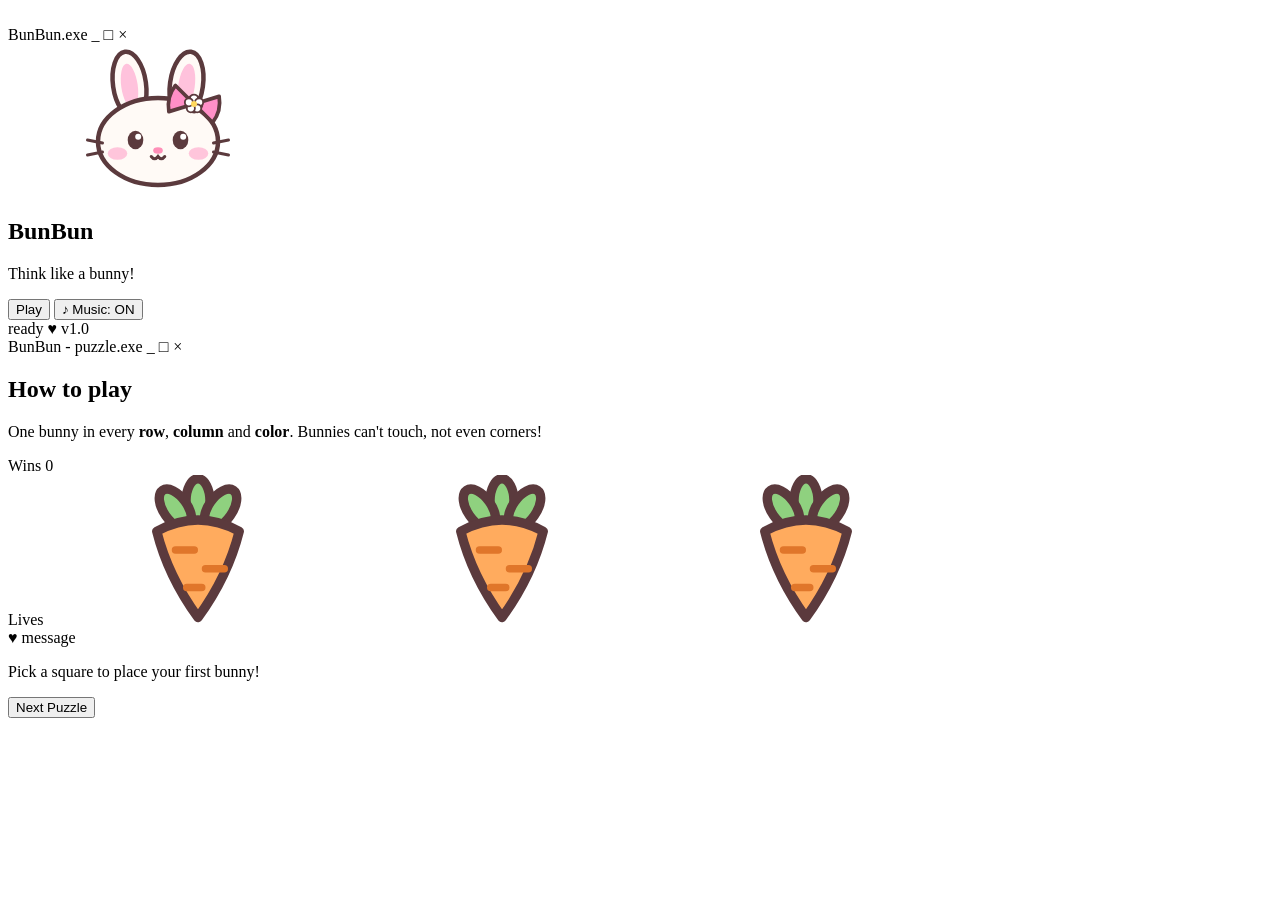
==== bunbun-puzzle.html @ 96a0d4f7 "Upload BunBun puzzle game" ====
<!DOCTYPE html>
<html lang="en">
<head>
    <!-- Use UTF-8 so symbols like ♥ and ♪ display correctly -->
    <meta charset="UTF-8">

    <!-- Makes the page scale properly on phones and tablets -->
    <meta name="viewport" content="width=device-width, initial-scale=1.0, viewport-fit=cover">

    <title>BunBun</title>

    <!-- Load the fonts used by the game -->
    <link rel="preconnect" href="https://fonts.googleapis.com">
    <link rel="preconnect" href="https://fonts.gstatic.com" crossorigin>
    <link
        href="https://fonts.googleapis.com/css2?family=Nunito:wght@600;800&family=Pixelify+Sans:wght@500;700&display=swap"
        rel="stylesheet"
    >
    <link 
        href="https://fonts.googleapis.com/css2?family=Baloo+2:wght@500;600;700&display=swap" 
        rel="stylesheet"
    >

    <link rel="stylesheet" href="bunny-puzzle.css">

</head>

<body>

    <!-- Reusable SVG drawings (provided by Claude). -->
    <svg class="sprites" width="0" height="0" aria-hidden="true" focusable="false">
        <defs>

            <!-- Reusable bunny drawing. -->
            <symbol id="bunny" viewBox="0 0 100 100">

                <!-- Bunny ears -->
                <ellipse
                    cx="31" cy="27" rx="11" ry="22"
                    transform="rotate(-8 31 27)"
                    fill="#fffaf6"
                    stroke="#5b3a3d"
                    stroke-width="3"
                />

                <ellipse
                    cx="69" cy="27" rx="11" ry="22"
                    transform="rotate(8 69 27)"
                    fill="#fffaf6"
                    stroke="#5b3a3d"
                    stroke-width="3"
                />

                <!-- Pink inner ears -->
                <ellipse
                    cx="31" cy="28" rx="5.5" ry="15"
                    transform="rotate(-8 31 28)"
                    fill="#ffc2dc"
                />

                <ellipse
                    cx="69" cy="28" rx="5.5" ry="15"
                    transform="rotate(8 69 28)"
                    fill="#ffc2dc"
                />

                <!-- Bunny head -->
                <ellipse
                    cx="50" cy="65" rx="40" ry="29"
                    fill="#fffaf6"
                    stroke="#5b3a3d"
                    stroke-width="3"
                />

                <!-- Pink cheeks -->
                <ellipse
                    cx="23" cy="73" rx="6.5" ry="4.2"
                    fill="#ffb3d1"
                    opacity=".75"
                />

                <ellipse
                    cx="77" cy="73" rx="6.5" ry="4.2"
                    fill="#ffb3d1"
                    opacity=".75"
                />

                <!-- Whiskers -->
                <path
                    d="M13 66 L3 64 M13 72 L3 74 M87 66 L97 64 M87 72 L97 74"
                    stroke="#5b3a3d"
                    stroke-width="2"
                    stroke-linecap="round"
                    fill="none"
                />

                <!-- Eyes -->
                <ellipse
                    cx="35" cy="64" rx="5.2" ry="6.2"
                    fill="#5b3a3d"
                />

                <ellipse
                    cx="65" cy="64" rx="5.2" ry="6.2"
                    fill="#5b3a3d"
                />

                <!-- White highlights in the eyes -->
                <circle cx="36.8" cy="61.8" r="2" fill="#fff" />
                <circle cx="66.8" cy="61.8" r="2" fill="#fff" />

                <!-- Nose -->
                <ellipse
                    cx="50" cy="71" rx="3.2" ry="2.2"
                    fill="#ff8fb8"
                />

                <!-- Mouth -->
                <path
                    d="M45.5 75 q2.25 3 4.5 0 q2.25 3 4.5 0"
                    stroke="#5b3a3d"
                    stroke-width="2"
                    stroke-linecap="round"
                    fill="none"
                />

                <!-- Bow 
                This is a CSS variable, so JavaScript or CSS can
                change the bunny's bow color later.
                -->
                <g
                    transform="translate(74 40) rotate(14)"
                    stroke="#5b3a3d"
                    stroke-width="2.5"
                    stroke-linejoin="round"
                >
                    <path
                        d="M0 0 L-15 -9 Q-19 0 -15 9 Z"
                        fill="var(--bow, #ff8fc7)"
                    />

                    <path
                        d="M0 0 L15 -9 Q19 0 15 9 Z"
                        fill="var(--bow, #ff8fc7)"
                    />

                    <circle
                        r="5"
                        fill="var(--bow, #ff8fc7)"
                    />
                </g>

                <!-- Small flower on the bow -->
                <g
                    transform="translate(74 40)"
                    stroke="#5b3a3d"
                    stroke-width="1.2"
                >
                    <circle cx="0" cy="-3.6" r="2.7" fill="#fff" />
                    <circle cx="3.4" cy="-1.1" r="2.7" fill="#fff" />
                    <circle cx="2.1" cy="2.9" r="2.7" fill="#fff" />
                    <circle cx="-2.1" cy="2.9" r="2.7" fill="#fff" />
                    <circle cx="-3.4" cy="-1.1" r="2.7" fill="#fff" />

                    <!-- Flower center -->
                    <circle r="2" fill="#ffd85e" stroke="none" />
                </g>
            </symbol>

            <!-- Reusable carrot drawing. Used for player lives. -->
            <symbol id="carrot" viewBox="0 0 40 40">

                <!-- Carrot leaves -->
                <g
                    fill="#8fd17f"
                    stroke="#5b3a3d"
                    stroke-width="2.5"
                    stroke-linejoin="round"
                >
                    <ellipse cx="20" cy="7" rx="3.2" ry="6" />
                    <ellipse
                        cx="14" cy="9" rx="3.2" ry="6"
                        transform="rotate(-35 14 9)"
                    />
                    <ellipse
                        cx="26" cy="9" rx="3.2" ry="6"
                        transform="rotate(35 26 9)"
                    />
                </g>

                <!-- Orange carrot -->
                <path
                    d="M9 15 Q20 9 31 15 Q28 27 20 38 Q12 27 9 15 Z"
                    fill="#ffab5e"
                    stroke="#5b3a3d"
                    stroke-width="2.5"
                    stroke-linejoin="round"
                />

                <!-- Lines on the carrot -->
                <path
                    d="M14 20 h5 M22 25 h5 M17 30 h4"
                    stroke="#e0762a"
                    stroke-width="2"
                    stroke-linecap="round"
                    fill="none"
                />
            </symbol>

        </defs>
    </svg>


    <main id="app">

        <!-- ==================== TITLE SCREEN ==================== -->
        <!--
            The JavaScript should hide this screen when the player
            clicks Play and show the game screen instead.
        -->
        <section id="title-screen" class="screen">

            <div class="window title-window">

                <!-- Fake computer-style title bar -->
                <div class="title-bar">
                    <span class="title-bar-text">BunBun.exe</span>

                    <!-- Decorative window buttons (provided by Claude). -->
                    <span class="title-bar-buttons" aria-hidden="true">
                        <i>_</i>
                        <i>&#9633;</i>
                        <i>&times;</i>
                    </span>
                </div>


                <div class="window-body title-body">

                    <!-- Bunny displayed on the title screen -->
                    <div class="bunny-sticker">
                        <svg
                            class="bunny"
                            role="img"
                            aria-label="BunBun the bunny"
                        >
                            <use href="#bunny"></use>
                        </svg>
                    </div>


                    <!-- Game title and main menu buttons -->
                    <div class="title-content">

                        <h1 class="game-title">BunBun</h1>

                        <p class="tagline">Think like a bunny!</p>


                        <div class="button-stack">

                            <!-- JavaScript will start the game when clicked. -->
                            <button
                                id="play-button"
                                class="btn btn-primary btn-play"
                                type="button"
                            >
                                Play
                            </button>

                            <!-- JavaScript can toggle the music on/off. -->
                            <button
                                id="music-button"
                                class="btn btn-soft"
                                type="button"
                            >
                                &#9834; Music: ON
                            </button>

                        </div>
                    </div>

                </div>


                <!-- Small status bar at the bottom of the window -->
                <div class="status-bar" aria-hidden="true">
                    <span>ready &#9829;</span>
                    <span>v1.0</span>
                </div>

            </div>

        </section>


        <!-- ==================== GAME SCREEN ==================== -->
        <!--
            "is-hidden" hides this screen when the page first loads.

            JavaScript will remove "is-hidden" when Play is clicked.
        -->
        <section id="game-screen" class="screen is-hidden">

            <div class="window game-window">

                <!-- Game window title bar -->
                <div class="title-bar">
                    <span class="title-bar-text">BunBun - puzzle.exe</span>

                    <span class="title-bar-buttons" aria-hidden="true">
                        <i>_</i>
                        <i>&#9633;</i>
                        <i>&times;</i>
                    </span>
                </div>

                
                <div class="window-body game-body">

                    <!-- ==================== GAME HEADER ==================== -->
                    <div class="game-header">

                        <!-- Instructions for the player -->
                        <div
                            id="instructions"
                            class="panel instructions"
                        >
                            <h2 class="panel-title">How to play</h2>

                            <p>
                                One bunny in every
                                <strong>row</strong>,
                                <strong>column</strong>
                                and <strong>color</strong>.
                                Bunnies can't touch, not even corners!
                            </p>
                        </div>


                        <!-- Player statistics -->
                        <div id="game-info" class="panel stats">

                            <!-- Number of puzzles/wins completed -->
                            <div class="stat">
                                <span class="stat-label">Wins</span>
                                <span
                                    id="win-count"
                                    class="stat-value"
                                >
                                    0
                                </span>
                            </div>


                            <!-- Player's remaining lives -->
                            <div class="stat">
                                <span class="stat-label">Lives</span>

                                <span
                                    id="lives"
                                    class="lives"
                                    aria-label="3 lives left"
                                >
                                    <!--
                                        Each carrot represents one life.

                                        JavaScript can add the "lost" class
                                        to a carrot when the player loses a life.
                                    -->
                                    <svg class="carrot">
                                        <use href="#carrot"></use>
                                    </svg>

                                    <svg class="carrot">
                                        <use href="#carrot"></use>
                                    </svg>

                                    <svg class="carrot">
                                        <use href="#carrot"></use>
                                    </svg>
                                </span>
                            </div>

                        </div>

                    </div>


                    <!-- ==================== PUZZLE BOARD ==================== -->
                    <!--
                        A 5x5 board, 25 cells total.

                        data-row and data-col tell JavaScript where each
                        cell is located on the board.
                    -->
                    <div id="game-board" class="board"></div>


                    <!-- ==================== GAME MESSAGE ==================== -->
                    <!--
                        JavaScript can change the message and add classes
                        such as "is-win" or "is-lose" to change its appearance.
                    -->
                    <div id="game-message" class="message-box">

                        <div class="message-header">
                            <span>&#9829; message</span>
                        </div>


                        <!-- JavaScript changes this text during the game. -->
                        <p id="message-text" class="message-text">
                            Pick a square to place your first bunny!
                        </p>


                        <!-- Buttons shown after certain game events -->
                        <div class="message-buttons">


                            <!-- Move on to another puzzle -->
                            <button
                                id="next-puzzle-button"
                                class="btn btn-primary btn-small"
                                type="button"
                            >
                                Next Puzzle
                            </button>

                        </div>

                    </div>

                </div>

            </div>

        </section>

    </main>

    <script src="bunny-puzzle.js"></script>
</body>
</html>
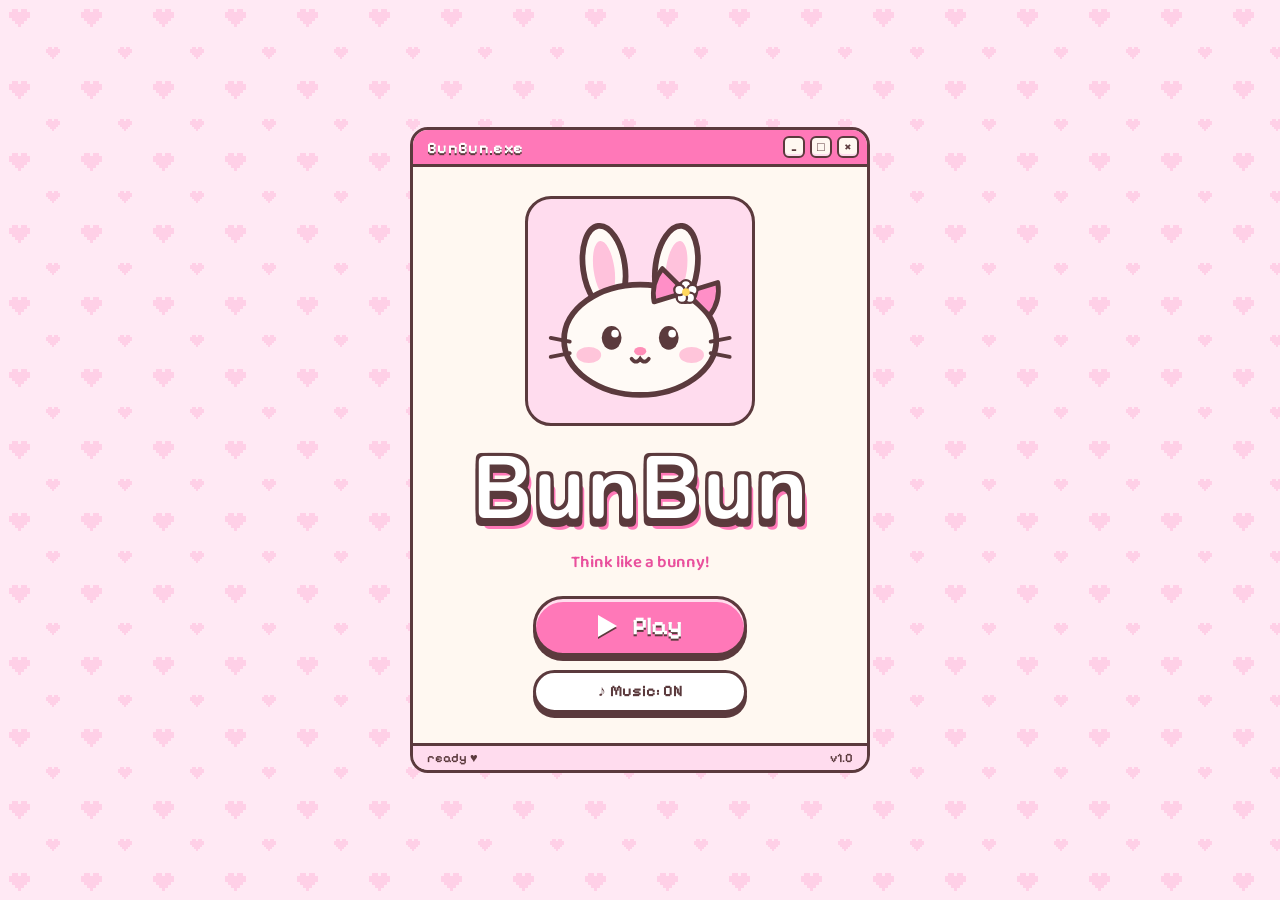
==== commit 33605e30: "Fix next puzzle button" ====
--- a/bunbun-puzzle.html
+++ b/bunbun-puzzle.html
@@ -21,7 +21,7 @@
         rel="stylesheet"
     >
 
-    <link rel="stylesheet" href="bunny-puzzle.css">
+    <link rel="stylesheet" href="bunbun-puzzle.css">
 
 </head>
 
@@ -440,6 +440,6 @@
 
     </main>
 
-    <script src="bunny-puzzle.js"></script>
+    <script src="bunbun-puzzle.js"></script>
 </body>
 </html>
--- a/bunbun-puzzle.css
+++ b/bunbun-puzzle.css
@@ -0,0 +1,1444 @@
+/* =========================================================
+   BUNBUN BUNNY GAME - STYLE.CSS
+   <3 :D :3
+   ========================================================= */
+
+
+/* =========================================================
+   1. GAME COLORS, FONTS, AND SIZES
+   ========================================================= */
+
+/* These are reusable variables.
+   Change a color here and it changes everywhere
+   that uses the variable. */
+:root {
+    /* Main dark brown color used for outlines */
+    --ink: #5b3a3d;
+
+    /* Main bunny-game pink colors */
+    --cream: #fff8f1;
+    --pink-50: #fff1f8;
+    --pink-100: #ffdcee;
+    --pink-300: #ffb3d6;
+    --pink-500: #ff78b8;
+    --pink-600: #e9509d;
+
+    /* Five colors used on the bunny puzzle board */
+    --region-1: #ffc9df; /* Pink */
+    --region-2: #dccbf7; /* Lavender */
+    --region-3: #bfe1fb; /* Blue */
+    --region-4: #cdebb9; /* Green */
+    --region-5: #fdeea5; /* Yellow */
+
+    /* Pixel-style font for titles and game UI */
+    --font-pixel: "Pixelify Sans", "Press Start 2P",
+        ui-monospace, "Courier New", monospace;
+
+    /* Normal font for instructions and other text */
+    --font-body: "Nunito", "Trebuchet MS",
+        "Segoe UI", system-ui, sans-serif;
+
+    /* Space around the outside of the game */
+    --page-pad: clamp(8px, 2vw, 22px);
+}
+
+
+/* =========================================================
+   2. BASIC PAGE SETTINGS
+   ========================================================= */
+
+/* Remove the browser's default spacing from everything.
+   box-sizing makes width/height calculations easier. */
+*,
+*::before,
+*::after {
+    box-sizing: border-box;
+    margin: 0;
+    padding: 0;
+}
+
+
+/* Make the page fill the entire screen.
+   The game should not have a scrollbar. */
+html,
+body {
+    height: 100%;
+    overflow: hidden;
+}
+
+
+/* Basic appearance of the whole bunny game page */
+body {
+    font-family: var(--font-body);
+    font-weight: 600;
+    color: var(--ink);
+
+    /* Pink background behind the game */
+    background-color: #ffe9f4;
+
+    /* Tiny pixel hearts in the background.
+       This is an SVG image stored directly inside the CSS. */
+    background-image: url("data:image/svg+xml,%3Csvg xmlns='http://www.w3.org/2000/svg' width='72' height='72' viewBox='0 0 72 72'%3E%3Cg fill='%23ffd0e7'%3E%3Cg transform='translate(9 9) scale(3)'%3E%3Crect x='1' width='2' height='1'/%3E%3Crect x='4' width='2' height='1'/%3E%3Crect y='1' width='7' height='2'/%3E%3Crect x='1' y='3' width='5' height='1'/%3E%3Crect x='2' y='4' width='3' height='1'/%3E%3Crect x='3' y='5' width='1' height='1'/%3E%3C/g%3E%3Cg transform='translate(46 47) scale(2)'%3E%3Crect x='1' width='2' height='1'/%3E%3Crect x='4' width='2' height='1'/%3E%3Crect y='1' width='7' height='2'/%3E%3Crect x='1' y='3' width='5' height='1'/%3E%3Crect x='2' y='4' width='3' height='1'/%3E%3Crect x='3' y='5' width='1' height='1'/%3E%3C/g%3E%3C/g%3E%3C/svg%3E");
+
+    /* Repeat the heart pattern every 72 pixels */
+    background-size: 72px 72px;
+
+    /* Remove the flashing highlight when tapping things
+       on mobile devices. */
+    -webkit-tap-highlight-color: transparent;
+}
+
+
+/* This holds SVG sprites used by the game.
+   It is invisible and takes up no space. */
+.sprites {
+    position: absolute;
+    width: 0;
+    height: 0;
+    overflow: hidden;
+}
+
+
+/* The main game container fills the screen. */
+#app {
+    position: relative;
+    z-index: 1;
+
+    /* 100dvh works better on modern phones */
+    height: 100vh;
+    height: 100dvh;
+
+    /* Add space around the game */
+    padding: var(--page-pad);
+
+    /* Leave room for phone notches */
+    padding-top: max(
+        var(--page-pad),
+        env(safe-area-inset-top)
+    );
+
+    /* Leave room for phone bottom bars */
+    padding-bottom: max(
+        var(--page-pad),
+        env(safe-area-inset-bottom)
+    );
+}
+
+
+/* Each game screen takes up the whole available area.
+   For example: title screen or puzzle screen. */
+.screen {
+    width: 100%;
+    height: 100%;
+
+    /* Use flexbox to center the screen's window */
+    display: flex;
+    align-items: center;
+    justify-content: center;
+}
+
+
+/* JavaScript can add this class to hide a screen. */
+.is-hidden {
+    display: none !important;
+}
+
+
+/* =========================================================
+   3. DECORATIVE SPARKLES
+   ========================================================= */
+
+/* This layer sits behind the game.
+   It is only decoration and cannot be clicked. */
+.sparkle-layer {
+    position: fixed;
+    inset: 0;
+    z-index: 0;
+    pointer-events: none;
+}
+
+
+/* Basic appearance of each sparkle/star */
+.sparkle {
+    position: absolute;
+    width: 22px;
+    height: 22px;
+    background: #fff;
+
+    /* Turn the square into a four-point star */
+    clip-path: polygon(
+        50% 0,
+        62% 38%,
+        100% 50%,
+        62% 62%,
+        50% 100%,
+        38% 62%,
+        0 50%,
+        38% 38%
+    );
+
+    /* Make the stars slowly twinkle */
+    animation: twinkle 3.4s ease-in-out infinite;
+}
+
+
+/* Position and customize each sparkle */
+.s1 {
+    top: 9%;
+    left: 8%;
+}
+
+.s2 {
+    top: 16%;
+    right: 10%;
+    width: 30px;
+    height: 30px;
+    background: var(--pink-500);
+    animation-delay: -1.2s;
+}
+
+.s3 {
+    bottom: 14%;
+    left: 12%;
+    width: 16px;
+    height: 16px;
+    background: #d3bff6;
+    animation-delay: -2.1s;
+}
+
+.s4 {
+    bottom: 9%;
+    right: 7%;
+    animation-delay: -0.6s;
+}
+
+.s5 {
+    top: 48%;
+    left: 3%;
+    width: 14px;
+    height: 14px;
+    background: var(--pink-300);
+    animation-delay: -2.8s;
+}
+
+
+/* Animation that makes the sparkles shrink,
+   rotate, and become slightly transparent. */
+@keyframes twinkle {
+    0%, 100% {
+        transform: scale(1) rotate(0deg);
+        opacity: 1;
+    }
+
+    50% {
+        transform: scale(0.55) rotate(20deg);
+        opacity: 0.6;
+    }
+}
+
+
+/* =========================================================
+   4. OLD-COMPUTER-STYLE WINDOWS
+   ========================================================= */
+
+/* Every game window uses this basic style.
+   The title screen and puzzle screen both use it. */
+.window {
+    display: flex;
+    flex-direction: column;
+
+    max-width: 100%;
+    max-height: 100%;
+
+    /* Cream-colored window */
+    background: var(--cream);
+
+    /* Dark bunny-style outline */
+    border: 3px solid var(--ink);
+
+    /* Rounded corners */
+    border-radius: 18px;
+
+    /* Prevent content from spilling outside the rounded corners */
+    overflow: hidden;
+}
+
+
+/* Pink bar across the top of every window */
+.title-bar {
+    flex: none;
+
+    display: flex;
+    align-items: center;
+    justify-content: space-between;
+
+    gap: 12px;
+
+    padding: 6px 8px 6px 14px;
+
+    background: var(--pink-500);
+
+    /* Dark line underneath the title bar */
+    border-bottom: 3px solid var(--ink);
+
+    color: #fff;
+
+    /* Pixel font for the window title */
+    font-family: var(--font-pixel);
+    font-weight: 700;
+    font-size: 1rem;
+
+    letter-spacing: 0.02em;
+
+    /* Dark outline around the title text */
+    text-shadow: 0 2px 0 var(--ink);
+}
+
+
+/* The fake computer buttons in the top-right corner */
+.title-bar-buttons {
+    display: flex;
+    gap: 5px;
+}
+
+
+/* Style for each fake window button */
+.title-bar-buttons i {
+    display: grid;
+    place-items: center;
+
+    width: 22px;
+    height: 22px;
+
+    background: var(--cream);
+    border: 2px solid var(--ink);
+    border-radius: 6px;
+
+    color: var(--ink);
+
+    font-style: normal;
+    font-size: 0.8rem;
+    line-height: 1;
+
+    text-shadow: none;
+
+    /* Small highlight inside the button */
+    box-shadow: inset 0 -2px 0 var(--pink-100);
+}
+
+
+/* Main content area inside the window */
+.window-body {
+    flex: 1;
+    min-height: 0;
+
+    /* Responsive spacing around the content */
+    padding: clamp(12px, 2.4vw, 26px);
+}
+
+
+/* Small bar at the bottom of the window */
+.status-bar {
+    flex: none;
+
+    display: flex;
+    justify-content: space-between;
+
+    padding: 4px 14px;
+
+    background: var(--pink-100);
+
+    border-top: 3px solid var(--ink);
+
+    font-family: var(--font-pixel);
+    font-size: 0.8rem;
+
+    color: var(--ink);
+}
+
+
+/* Small white information boxes used throughout the game */
+.panel {
+    background: #fff;
+
+    border: 3px solid var(--ink);
+    border-radius: 14px;
+
+    padding: 8px 12px;
+
+    /* Small pink shadow */
+    box-shadow: 3px 3px 0 var(--pink-300);
+}
+
+
+/* =========================================================
+   5. BUTTONS
+   ========================================================= */
+
+/* Basic style shared by every bunny-game button */
+.btn {
+    display: inline-flex;
+    align-items: center;
+    justify-content: center;
+
+    gap: 0.6em;
+
+    padding: 0.6em 1.6em;
+
+    font-family: var(--font-pixel);
+    font-weight: 700;
+    font-size: 1.2rem;
+    line-height: 1.1;
+
+    color: var(--ink);
+    background: #fff;
+
+    border: 3px solid var(--ink);
+
+    /* 999px makes the button completely rounded */
+    border-radius: 999px;
+
+    /* Show that the button can be clicked */
+    cursor: pointer;
+
+    /* Dark bottom shadow makes the button look thick.
+       The inset shadow creates a shiny highlight. */
+    box-shadow:
+        0 5px 0 var(--ink),
+        inset 0 3px 0 rgba(255, 255, 255, 0.75);
+
+    /* Makes button movement feel smooth */
+    transition:
+        transform 0.08s ease,
+        box-shadow 0.08s ease;
+}
+
+
+/* Move the button slightly upward when the mouse hovers over it */
+.btn:hover {
+    transform: translateY(-2px);
+
+    box-shadow:
+        0 7px 0 var(--ink),
+        inset 0 3px 0 rgba(255, 255, 255, 0.75);
+}
+
+
+/* Move the button downward while it is being pressed */
+.btn:active {
+    transform: translateY(4px);
+
+    /* Smaller shadow makes it look pressed down */
+    box-shadow:
+        0 1px 0 var(--ink),
+        inset 0 3px 0 rgba(255, 255, 255, 0.75);
+}
+
+
+/* Keyboard users get a dashed outline around the button */
+.btn:focus-visible {
+    outline: 3px dashed var(--ink);
+    outline-offset: 4px;
+}
+
+
+/* Make disabled buttons look faded */
+.btn:disabled {
+    cursor: not-allowed;
+    opacity: 0.55;
+    transform: none;
+
+    box-shadow: 0 3px 0 var(--ink);
+}
+
+
+/* Pink version of a button */
+.btn-primary {
+    background: var(--pink-500);
+    color: #fff;
+
+    /* Dark outline around the white text */
+    text-shadow: 0 2px 0 var(--ink);
+}
+
+
+/* White version of a button */
+.btn-soft {
+    background: #fff;
+}
+
+
+/* Smaller version of a button */
+.btn-small {
+    padding: 0.5em 1em;
+    font-size: 1rem;
+
+    box-shadow:
+        0 4px 0 var(--ink),
+        inset 0 3px 0 rgba(255, 255, 255, 0.75);
+}
+
+
+/* Draw a little play triangle before the button text.
+   This creates the play icon using CSS instead of an image. */
+.btn-play::before {
+    content: "";
+
+    width: 0;
+    height: 0;
+
+    border-left: 0.75em solid #fff;
+    border-top: 0.45em solid transparent;
+    border-bottom: 0.45em solid transparent;
+
+    /* Give the triangle a dark shadow */
+    filter: drop-shadow(0 2px 0 var(--ink));
+}
+
+
+/* =========================================================
+   6. TITLE / HOME SCREEN
+   ========================================================= */
+
+
+/* Keep the title window fairly narrow on larger screens */
+.title-window {
+    width: min(100%, 460px);
+}
+
+
+/* Stack the bunny, title, tagline, and buttons vertically */
+.title-body {
+    display: flex;
+    flex-direction: column;
+
+    align-items: center;
+    justify-content: center;
+
+    /* Responsive spacing */
+    gap: clamp(10px, 2.4dvh, 22px);
+
+    text-align: center;
+}
+
+
+/* Pink square behind the main bunny */
+.bunny-sticker {
+    /* Make the bunny sticker responsive */
+    width: min(58vw, 34dvh, 230px);
+
+    /* Keep the sticker square */
+    aspect-ratio: 1;
+
+    display: grid;
+    place-items: center;
+
+    background: var(--pink-100);
+
+    border: 3px solid var(--ink);
+    border-radius: 26px;
+
+    transform: translateY(3px);
+    
+}
+
+
+/* Make the bunny image/SVG fit inside the sticker */
+.bunny-sticker .bunny {
+    width: 85%;
+    height: 85%;
+}
+
+
+/* Bunny gently moves up and down */
+@keyframes bob {
+    0%, 100% {
+        transform: rotate(-3deg) translateY(0);
+    }
+
+    50% {
+        transform: rotate(-1deg) translateY(-7px);
+    }
+}
+
+
+/* Container for the game title and tagline */
+.title-content {
+    display: flex;
+    flex-direction: column;
+
+    align-items: center;
+
+    gap: 6px;
+}
+
+
+/* Big pixel-style "BunBun" game title */
+.game-title {
+    font-family: var(--font-body);
+
+
+    /* Make the title responsive */
+    font-size: clamp(
+        3rem,
+        min(17vw, 11dvh),
+        5.5rem
+    );
+
+    line-height: 1;
+
+    color: #fff;
+
+    letter-spacing: 0.02em;
+
+    /* Multiple shadows create a chunky dark outline
+       around the bunny-game title. */
+    text-shadow:
+        -3px -3px 0 var(--ink),
+         0  -3px 0 var(--ink),
+         3px -3px 0 var(--ink),
+        -3px  0   0 var(--ink),
+         3px  0   0 var(--ink),
+        -3px  3px 0 var(--ink),
+         0   3px 0 var(--ink),
+         3px  3px 0 var(--ink),
+
+        /* Dark drop shadow */
+         0   8px 0 var(--ink),
+         3px  8px 0 var(--ink),
+        -3px  8px 0 var(--ink),
+
+        /* Pink drop shadow */
+         5px 11px 0 var(--pink-500);
+
+    padding-bottom: 10px;
+}
+
+
+/* Small pixel-style sentence underneath the title */
+.tagline {
+    font-family: "Baloo 2", sans-serif;
+    font-size: 1.05rem;
+
+    color: var(--pink-600);
+
+    margin-bottom: clamp(4px, 1.6dvh, 14px);
+}
+
+
+/* Stack the PLAY and other buttons */
+.button-stack {
+    display: flex;
+    flex-direction: column;
+
+    align-items: stretch;
+
+    gap: 14px;
+
+    padding-bottom: 4px;
+}
+
+
+/* Make the main PLAY button larger */
+.button-stack .btn-primary {
+    font-size: 1.6rem;
+    padding: 0.5em 2.4em;
+}
+
+
+/* Make secondary title-screen buttons smaller */
+.button-stack .btn-soft {
+    font-size: 1rem;
+}
+
+
+/* =========================================================
+   7. PUZZLE GAME SCREEN
+   ========================================================= */
+
+
+/* --board stores the size of the 5x5 bunny puzzle board.
+
+   The board cannot become too small or too large,
+   and the size changes depending on the screen. */
+.game-window {
+    --board: clamp(
+        190px,
+        min(100vw - 62px, 100dvh - 345px),
+        540px
+    );
+}
+
+
+/* The puzzle screen uses CSS Grid to arrange:
+   instructions/stats → board → message */
+.game-body {
+    display: grid;
+
+    /* In portrait mode, everything is one column */
+    grid-template-columns: var(--board);
+
+    grid-template-areas:
+        "header"
+        "board"
+        "message";
+
+    justify-content: center;
+    align-content: center;
+
+    gap: 12px;
+}
+
+
+/* ---------------------------------------------------------
+   PUZZLE HEADER
+   --------------------------------------------------------- */
+
+
+/* Instructions and stats are stacked vertically */
+.game-header {
+    grid-area: header;
+
+    display: flex;
+    flex-direction: column;
+
+    gap: 10px;
+}
+
+
+/* Stats such as WINS and LIVES */
+.stats {
+    /* Put stats before the instructions on portrait screens */
+    order: -1;
+
+    display: flex;
+    align-items: center;
+    justify-content: space-between;
+
+    gap: 10px;
+
+    padding: 6px 12px;
+}
+
+
+/* Put the label and number next to each other */
+.stat {
+    display: flex;
+    align-items: center;
+
+    gap: 8px;
+}
+
+
+/* Pixel font used for labels like WINS */
+.stat-label {
+    font-family: var(--font-pixel);
+    font-weight: 700;
+    font-size: 1rem;
+}
+
+
+/* Number display, styled like a tiny old LCD screen */
+.stat-value {
+    min-width: 2.4ch;
+
+    padding: 1px 8px 2px;
+
+    text-align: center;
+
+    font-family: var(--font-pixel);
+    font-weight: 700;
+    font-size: 1.35rem;
+    line-height: 1.2;
+
+    color: var(--pink-600);
+
+    background: var(--pink-50);
+
+    border: 3px solid var(--ink);
+    border-radius: 9px;
+
+    /* Small highlight inside the number box */
+    box-shadow: inset 0 3px 0 var(--pink-100);
+}
+
+
+/* Put the bunny carrots/lives next to each other */
+.lives {
+    display: flex;
+    gap: 3px;
+}
+
+
+/* Size of each carrot that represents a life */
+.carrot {
+    width: 30px;
+    height: 30px;
+
+    transition: transform 0.15s ease;
+}
+
+
+/* JavaScript can add "lost" when the player loses a life.
+   The carrot becomes faded and gray. */
+.carrot.lost {
+    filter: grayscale(1);
+    opacity: 0.35;
+
+    transform: scale(0.85) rotate(-14deg);
+}
+
+
+/* "How to play" heading */
+.instructions .panel-title {
+    font-family: var(--font-pixel);
+    font-size: 1rem;
+
+    color: var(--pink-600);
+
+    margin-bottom: 2px;
+}
+
+
+/* Instruction text */
+.instructions p {
+    font-size: 0.84rem;
+    line-height: 1.3;
+}
+
+
+/* Important words in the instructions */
+.instructions strong {
+    font-weight: 800;
+    color: var(--pink-600);
+}
+
+#next-puzzle-button {
+    visibility: hidden;
+    opacity: 0;
+    margin-top: 12px;
+}
+
+#next-puzzle-button.show {
+    visibility: visible;
+    opacity: 1;
+}
+
+
+/* =========================================================
+   8. 5x5 BUNNY PUZZLE BOARD
+   ========================================================= */
+
+
+/* The board itself is a 5x5 CSS grid */
+.board {
+    grid-area: board;
+
+    width: var(--board);
+
+    /* Always keep the board perfectly square */
+    aspect-ratio: 1;
+
+    display: grid;
+
+    /* Five equal columns */
+    grid-template-columns: repeat(5, 1fr);
+
+    /* Five equal rows */
+    grid-template-rows: repeat(5, 1fr);
+
+    /* Tiny spaces between cells become the grid lines */
+    gap: 2px;
+
+    /* Dark background shows through the gaps */
+    background: var(--ink);
+
+    border: 3px solid var(--ink);
+    border-radius: 18px;
+
+    overflow: hidden;
+
+    /* Pink shadow underneath the board */
+    box-shadow: 5px 5px 0 var(--pink-500);
+}
+
+
+/* One individual square on the bunny puzzle board */
+.cell {
+    position: relative;
+
+    display: grid;
+    place-items: center;
+
+    /* Each region gives this variable a different color */
+    background: var(--cell-color, #fff);
+
+    /* White highlight at the top
+       and a very subtle shadow at the bottom */
+    box-shadow:
+        inset 0 3px 0 rgba(255, 255, 255, 0.55),
+        inset 0 -3px 0 rgba(91, 58, 61, 0.08);
+
+    cursor: pointer;
+
+    /* Makes the hover effect smooth */
+    transition: filter 0.1s ease;
+
+    overflow: hidden;
+}
+
+
+/* Make a puzzle cell slightly brighter when hovered */
+.cell:hover {
+    filter: brightness(1.06) saturate(1.15);
+}
+
+
+/* =========================================================
+   9. PUZZLE CELL COLORS
+   ========================================================= */
+
+/* Each region changes the cell's color.
+   --bow is another variable that can be used
+   for the bunny's bow color. */
+
+.region-1 {
+    --cell-color: var(--region-1);
+    --bow: #ff6fae;
+}
+
+.region-2 {
+    --cell-color: var(--region-2);
+    --bow: #a98be0;
+}
+
+.region-3 {
+    --cell-color: var(--region-3);
+    --bow: #6fb3ee;
+}
+
+.region-4 {
+    --cell-color: var(--region-4);
+    --bow: #7cc46b;
+}
+
+.region-5 {
+    --cell-color: var(--region-5);
+    --bow: #f2a93a;
+}
+
+
+/* A bunny inside a puzzle cell (when cell is double clicked) */
+.cell .bunny {
+    width: 95%;
+    height: 95%;
+    display: block;
+
+    /* Clicking the bunny counts as clicking the cell */
+    pointer-events: none;
+}
+
+/* The "X" in the cell */
+
+.cell.marked {
+    position: relative;
+}
+
+.cell.marked::before,
+.cell.marked::after {
+    content: "";
+    position: absolute;
+    width: 95%;
+    height: 11.5px;
+    background: white;
+    top: 48%;
+    left: 3%;
+}
+
+.cell.marked::before {
+    transform: rotate(45deg);
+}
+
+.cell.marked::after {
+    transform: rotate(-45deg);
+}
+
+
+.cell.wrong.marked::before, .cell.wrong.marked::after {
+    background: red;
+}
+
+
+.carrot.lost {
+    opacity: 0.2;
+}
+
+
+/* =========================================================
+   10. PUZZLE MESSAGE BOX
+   ========================================================= */
+
+
+/* Box that displays messages such as:
+   "Good job!" or "Try again!" */
+.message-box {
+    grid-area: message;
+
+    background: #fff;
+
+    border: 3px solid var(--ink);
+    border-radius: 14px;
+
+    overflow: hidden;
+
+    box-shadow: 3px 3px 0 var(--pink-300);
+}
+
+
+/* Pink header at the top of the message box */
+.message-header {
+    padding: 2px 12px;
+
+    background: var(--pink-300);
+
+    border-bottom: 3px solid var(--ink);
+
+    font-family: var(--font-pixel);
+    font-weight: 700;
+    font-size: 0.85rem;
+}
+
+
+/* Actual message text */
+.message-text {
+    /* Reserve enough space for roughly two lines.
+       This prevents the layout from jumping around. */
+    min-height: 2.7em;
+
+    margin: 8px 12px 0;
+
+    padding: 5px 8px;
+
+    background: var(--pink-50);
+
+    border: 2px dotted var(--pink-500);
+    border-radius: 8px;
+
+    font-size: 0.88rem;
+    line-height: 1.3;
+
+    text-align: center;
+
+    display: flex;
+    align-items: center;
+    justify-content: center;
+    
+}
+
+
+
+
+/* Put message buttons next to each other */
+.message-buttons {
+    display: flex;
+
+    gap: 10px;
+
+    padding: 8px 12px 12px;
+}
+
+
+/* Make message buttons share the available width */
+.message-buttons .btn {
+    flex: 1;
+
+    padding-inline: 0.6em;
+}
+
+
+/* ---------------------------------------------------------
+   WIN AND LOSE MESSAGE COLORS
+
+   JavaScript can add either:
+   .is-win
+   or
+   .is-lose
+
+   to the message box.
+   --------------------------------------------------------- */
+
+
+/* Green message when the bunny puzzle is solved */
+.message-box.is-win .message-header {
+    background: var(--region-4);
+}
+
+.message-box.is-win .message-text {
+    background: #f3fbe9;
+    border-color: #7cc46b;
+}
+
+
+/* Lavender message when the player loses */
+.message-box.is-lose .message-header {
+    background: var(--region-2);
+}
+
+.message-box.is-lose .message-text {
+    background: #f7f2ff;
+    border-color: #a98be0;
+}
+
+
+/* =========================================================
+   11. LANDSCAPE MODE
+   =========================================================
+
+   This section activates when the phone/tablet is turned
+   sideways.
+
+   Instead of:
+
+       Instructions
+       Board
+       Message
+
+   we use:
+
+       Instructions | Board
+       Message      | Board
+   ========================================================= */
+
+@media (orientation: landscape) {
+
+    /* Make the board fit better on a sideways screen */
+    .game-window {
+        --board: clamp(
+            160px,
+            min(100dvh - 118px, 100vw - 420px),
+            640px
+        );
+    }
+
+
+    /* Put the information on the left
+       and the puzzle board on the right. */
+    .game-body {
+        grid-template-columns:
+            minmax(200px, 300px)
+            var(--board);
+
+        grid-template-rows: auto 1fr;
+
+        grid-template-areas:
+            "header board"
+            "message board";
+
+        column-gap: clamp(14px, 2.4vw, 26px);
+        row-gap: 12px;
+
+        align-content: center;
+    }
+
+
+    /* Keep instructions at the top of the left column */
+    .game-header {
+        align-self: start;
+    }
+
+
+    /* Put stats back in their normal position */
+    .stats {
+        order: 0;
+    }
+
+
+    /* Keep the message at the bottom of the left column */
+    .message-box {
+        align-self: end;
+    }
+}
+
+
+/* =========================================================
+   12. SHORT PORTRAIT PHONES
+   =========================================================
+
+   This is for phones that are upright but don't have
+   much vertical space.
+   ========================================================= */
+
+@media (orientation: portrait) and (max-height: 700px) {
+
+    /* Hide "How to Play" heading to save space */
+    .instructions .panel-title {
+        display: none;
+    }
+
+
+    /* Give the board slightly more room */
+    .game-window {
+        --board: clamp(
+            190px,
+            min(100vw - 62px, 100dvh - 320px),
+            540px
+        );
+    }
+}
+
+
+/* =========================================================
+   13. VERY NARROW PHONES
+   ========================================================= */
+
+@media (max-width: 360px) {
+
+    /* Make the window title smaller */
+    .title-bar-text {
+        font-size: 0.9rem;
+    }
+
+    /* Make instructions smaller */
+    .instructions p {
+        font-size: 0.78rem;
+    }
+}
+
+
+/* =========================================================
+   14. SHORT LANDSCAPE PHONES
+   =========================================================
+
+   This is for phones turned sideways where the screen
+   is especially short.
+   ========================================================= */
+
+@media (orientation: landscape) and (max-height: 520px) {
+
+    /* Reduce window padding */
+    .window-body {
+        padding: 10px 14px;
+    }
+
+
+    /* Make the title bar shorter */
+    .title-bar {
+        padding-block: 3px;
+    }
+
+
+    /* Make the fake computer buttons smaller */
+    .title-bar-buttons i {
+        width: 18px;
+        height: 18px;
+        font-size: 0.7rem;
+    }
+
+
+    /* Make the puzzle board smaller so everything fits */
+    .game-window {
+        --board: clamp(
+            150px,
+            min(100dvh - 96px, 100vw - 380px),
+            640px
+        );
+    }
+
+
+    /* Reduce spacing in the puzzle layout */
+    .game-body {
+        row-gap: 8px;
+    }
+
+
+    /* Reduce spacing inside the header */
+    .game-header {
+        gap: 8px;
+    }
+
+
+    /* Hide the instructions heading to save space */
+    .instructions .panel-title {
+        display: none;
+    }
+
+
+    /* Make instructions smaller */
+    .instructions p {
+        font-size: 0.76rem;
+        line-height: 1.25;
+    }
+
+
+    /* Make information panels smaller */
+    .panel {
+        padding: 5px 10px;
+    }
+
+
+    /* Make the stats box smaller */
+    .stats {
+        padding: 4px 10px;
+    }
+
+
+    /* Make the win counter smaller */
+    .stat-value {
+        font-size: 1.1rem;
+    }
+
+
+    /* Make the WINS/LIVES labels smaller */
+    .stat-label {
+        font-size: 0.85rem;
+    }
+
+
+    /* Make the carrot lives smaller */
+    .carrot {
+        width: 22px;
+        height: 22px;
+    }
+
+
+    /* Make the message header smaller */
+    .message-header {
+        font-size: 0.75rem;
+        padding-block: 0;
+    }
+
+
+    /* Make the message text smaller */
+    .message-text {
+        min-height: 0;
+        margin-top: 6px;
+
+        font-size: 0.78rem;
+
+        padding: 3px 6px;
+    }
+
+
+    /* Reduce spacing around message buttons */
+    .message-buttons {
+        padding: 6px 10px 8px;
+        gap: 8px;
+    }
+
+
+    /* Make small buttons even smaller */
+    .btn-small {
+        font-size: 0.85rem;
+
+        padding: 0.4em 0.6em;
+
+        box-shadow:
+            0 3px 0 var(--ink),
+            inset 0 2px 0 rgba(255, 255, 255, 0.75);
+    }
+
+
+    /* ---------------------------------------------------------
+       TITLE SCREEN ON A SHORT LANDSCAPE PHONE
+
+       Instead of:
+
+           Bunny
+           Title
+           Buttons
+
+       use:
+
+           Bunny | Title
+                 | Buttons
+       --------------------------------------------------------- */
+
+    .title-window {
+        width: min(100%, 640px);
+    }
+
+
+    /* Put the bunny and title next to each other */
+    .title-body {
+        flex-direction: row;
+        gap: 22px;
+    }
+
+
+    /* Make the bunny sticker smaller */
+    .bunny-sticker {
+        width: min(58vw, 44dvh, 200px);
+    }
+
+
+    /* Make the game title smaller */
+    .game-title {
+        font-size: clamp(
+            2.4rem,
+            13dvh,
+            4rem
+        );
+    }
+
+
+    /* Make the tagline smaller */
+    .tagline {
+        font-size: 0.9rem;
+        margin-bottom: 2px;
+    }
+
+
+    /* Put the title buttons next to each other */
+    .button-stack {
+        flex-direction: row;
+        align-items: center;
+        gap: 10px;
+    }
+
+
+    /* Smaller PLAY button */
+    .button-stack .btn-primary {
+        font-size: 1.15rem;
+        padding: 0.45em 1.4em;
+    }
+
+
+    /* Smaller secondary button */
+    .button-stack .btn-soft {
+        font-size: 0.85rem;
+        padding: 0.5em 0.9em;
+    }
+
+
+    /* Make the bottom status bar smaller */
+    .status-bar {
+        padding-block: 2px;
+        font-size: 0.7rem;
+    }
+}
+
+
+/* =========================================================
+   15. ACCESSIBILITY: REDUCED MOTION
+   =========================================================
+
+   Some people turn off animations in their computer/phone
+   settings because animations can make them uncomfortable.
+
+   If they do that, we stop the bunny and sparkle animations.
+   ========================================================= */
+
+@media (prefers-reduced-motion: reduce) {
+
+    /* Stop the decorative animations */
+    .sparkle,
+    .bunny-sticker {
+        animation: none;
+    }
+
+
+    /* Remove button movement */
+    .btn {
+        transition: none;
+    }
+}
